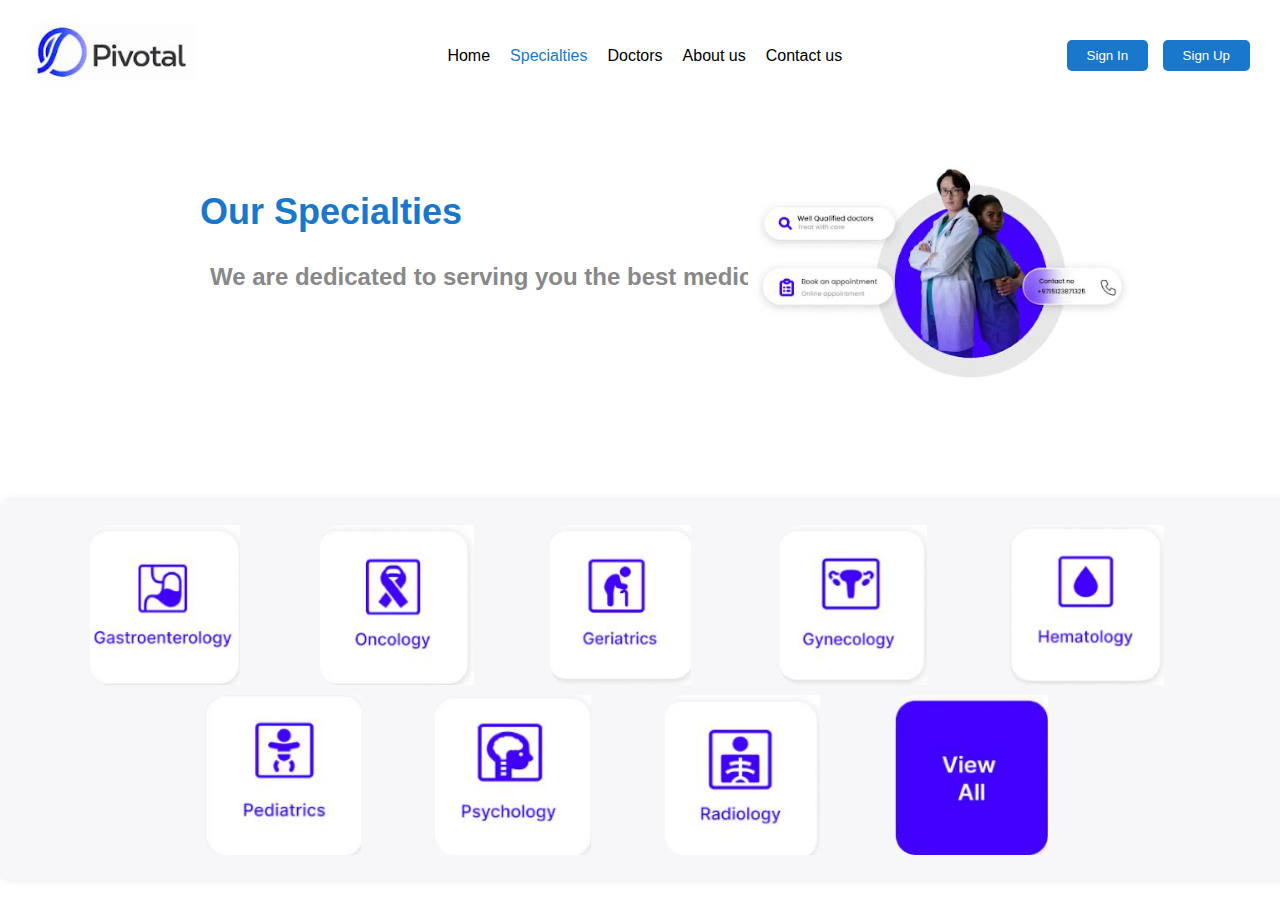
==== index.html @ 03c8d465 "initial commit" ====
<!DOCTYPE html>
<html lang="en">
<head>
  <meta charset="UTF-8">
  <meta name="viewport" content="width=device-width, initial-scale=1.0">
  <title>Medical Website</title>
  <link rel="stylesheet" href="styles.css">
</head>
<body>
  <header>
    <div class="logo">
      <img src="assets/logo.png" alt="Pivotal Logo">
    </div>
    <nav>
      <ul>
        <li><a class="nav-link black" href="#">Home</a></li>
        <li><a class="nav-link blue" href="#">Specialties</a></li>
        <li><a class="nav-link black" href="#">Doctors</a></li>
        <li><a class="nav-link black" href="#">About us</a></li>
        <li><a class="nav-link black" href="#">Contact us</a></li>
      </ul>
    </nav>
    <div class="auth">
      <button>Sign In</button>
      <button>Sign Up</button>
    </div>
  </header>

  <div class="main-content">
    <div class="title">
      <h2 class="our">Our Specialties</h2>
      <div class="description">
        <p>We are dedicated to serving you the best medical services.</p>
      </div>
    </div>
  </div>
  
  <div class="features">
    <div class="container">
      <div class="row">
        <div class="box" style="background-image: url('assets/gastro.png')"></div>
        <div class="box" style="background-image: url('assets/onco.png')"></div>
        <div class="box" style="background-image: url('assets/geri.png')"></div>
        <div class="box" style="background-image: url('assets/gyne.png')"></div>
        <div class="box" style="background-image: url('assets/hema.png')"></div>
      </div>
      <div class="row">
        <div class="box" style="background-image: url('assets/pedi.png')"></div>
        <div class="box" style="background-image: url('assets/psy.png')"></div>
        <div class="box" style="background-image: url('assets/radio.png')"></div>
        <div class="box view-all" style="background-image: url('assets/view-all.png')"></div>
      </div>
    </div>
  </div>
  
  
  <img src="assets/image.png" alt="Image" class="center-right">
</body>
</html>
---- styles.css ----
body {
    font-family: "Open Sans", sans-serif;
    color: #444;
    margin: 0;
    padding: 0;
  }
  
  header {
    display: flex;
    justify-content: space-between;
    align-items: center;
    padding: 20px;
  }

  .black {
    color: black; 
  }
  
  .blue {
    color: #1977cc; 
  }

.nav-link {
  text-decoration: none;
}

  
  
  .logo img {
    max-width: 200px;
  }
  
  nav ul {
    list-style: none;
    display: flex;
  }
  
  nav ul li {
    margin-right: 20px;
  }
  
  .auth button {
    margin-right: 10px;
    padding: 8px 20px;
    background-color: #1977cc;
    color: #fff;
    border: none;
    border-radius: 5px;
    cursor: pointer;
  }
  
  .auth button:hover {
    background-color: #4500FF;
  }
  
  .main-content {
    text-align: center;
    padding: 50px;
  }
  
  .specialties {
   
    padding: 100px 0;
   
    display: flex;
    margin-top: 20px;
    flex-direction: column;
    align-items: flex-start; 
    text-align: left;
  }
  
  
  .our {
    color: #1977cc; 
  }
  
  
  .specialties p {
    
    margin-bottom: 20px;
  }
  
  
  .buttons {
    margin-top: 50px; 
  }
  
  .buttons .row {
    display: flex;
    justify-content: center; 
  }
  
  .buttons button {
    margin: 5px;
    padding: 15px 30px;
    background-color: #1977cc;
    color: #fff;
    border: none;
    border-radius: 5px;
    cursor: pointer;
  }
  
  .buttons button:hover {
    background-color: #4500FF;
  }
  .features {
    position: fixed;
    bottom: 20px; 
    width: 100%;
    background-color: #f7f6f8;
    padding: 20px;
    border-radius: 10px;
    box-shadow: 0 0 10px rgba(0, 0, 0, 0.1);
  }
  
  .container {
    display: flex;
    flex-wrap: wrap;
    justify-content: center;
  }
  
  .row {
    display: flex;
    justify-content: center;
    margin-bottom: 0px; 
    width: 100%; 
  }
  
  .box {
    padding: 80px 30px;
    margin: 5px;
   
    background-size: contain;
    background-repeat: no-repeat; 
    border-radius: 20px;
    cursor: pointer;
    flex: 1; 
    max-width: 160px; 
    text-align: center; 
  }
  
  
  
  
  
  @media screen and (max-width: 600px) {
    .box {
      padding: 8px 16px;
    }
  }

  .title {
    color: #37106e;
    align-items: flex-start; 
    text-align: left; 
    margin-left: 150px; 
    font-size: 24px; 
    font-weight: bold;
    margin-bottom: 0px;
  }
  
  
  
  .description {
    color: #888888; 
    
    align-items: flex-start;
    text-align: left; 
    margin-left: 10px; 
  }

  .center-right {
    position: fixed;
    top: 30%;
    right: 0;
    transform: translateY(-50%);
    margin-right: 150px; 
  }
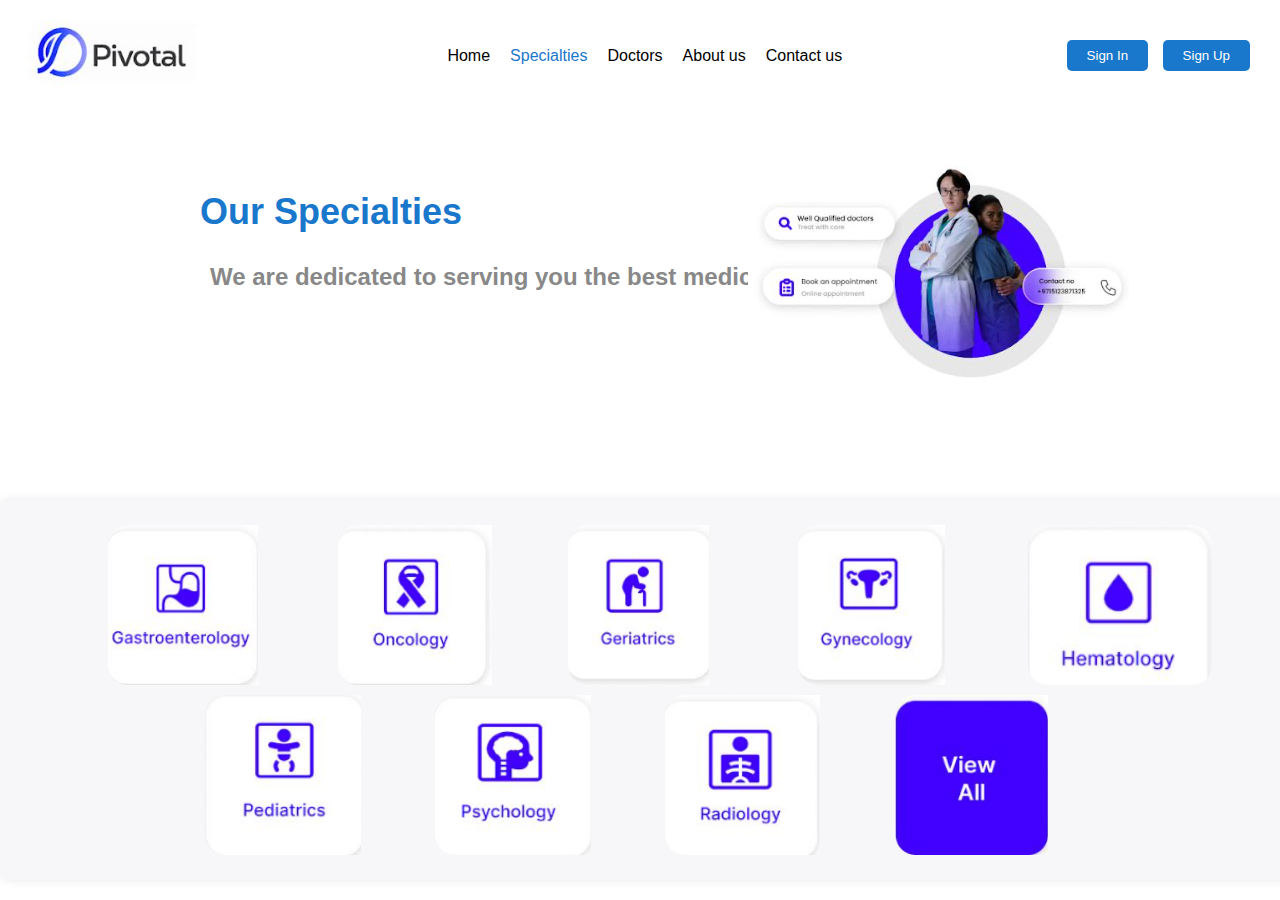
==== commit 608e0842: "Initial commit" ====
--- a/index.html
+++ b/index.html
@@ -42,7 +42,13 @@
         <div class="box" style="background-image: url('assets/onco.png')"></div>
         <div class="box" style="background-image: url('assets/geri.png')"></div>
         <div class="box" style="background-image: url('assets/gyne.png')"></div>
-        <div class="box" style="background-image: url('assets/hema.png')"></div>
+        <a href="home.html" style="display: inline-block; width: 194.6px; height: 160px;">
+          <div class="box" style="padding: 80px 30px; margin: 5px; background-size: cover; background-repeat: no-repeat; border-radius: 20px; cursor: pointer; text-align: center; background-image: url('assets/hema.png')"></div>
+      </a>
+      
+      
+      
+      
       </div>
       <div class="row">
         <div class="box" style="background-image: url('assets/pedi.png')"></div>
